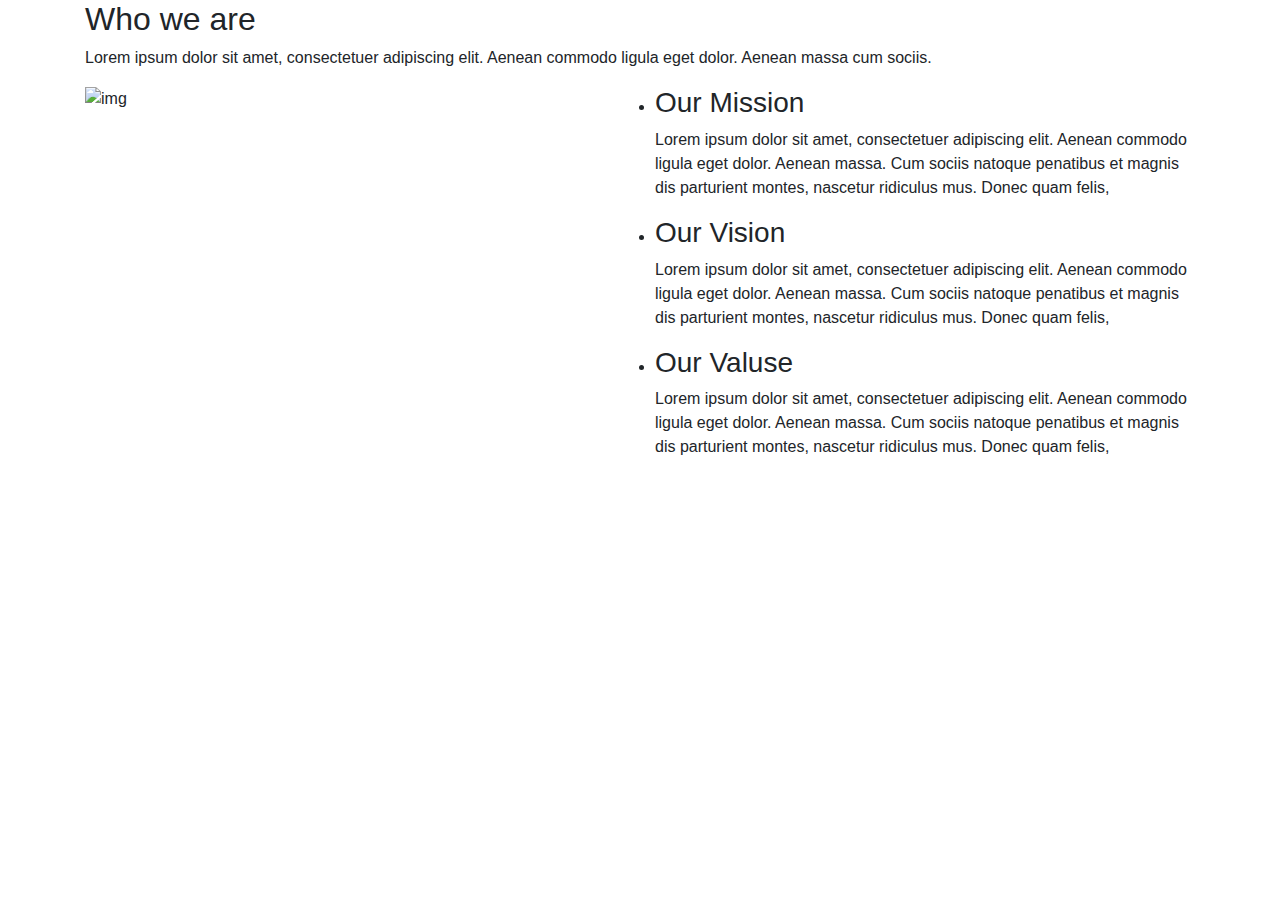
==== about.html @ 27e65b61 "updated" ====
<!DOCTYPE html>
<html lang="en">
<head>
	<meta charset="utf-8">
	<meta name="viewport" content="width=device-width, initial-scale=1.0, maximum-scale=1.0, shrink-to-fit= no">
	<meta http-equiv="X-UA-Compatible" content="IE-Edge">

	<title>Art Workshop</title>

			<!-- link style.css -->
			<link rel="stylesheet" type="text/css" href="assets/css/style.css">

			<!-- bootstrap.min.css -->
			<link rel="stylesheet" type="text/css" href="assets/css/bootstrap.min.css">

			<!-- link fontawesome -->
			<link rel="stylesheet" href="https://use.fontawesome.com/releases/v5.1.0/css/all.css" integrity="sha384-lKuwvrZot6UHsBSfcMvOkWwlCMgc0TaWr+30HWe3a4ltaBwTZhyTEggF5tJv8tbt" crossorigin="anonymous">

			<!-- fav icon -->
			<link rel="icon" type="ico" href="assets/images/favicon.png">

			<!-- bootstrap link -->
			<link rel="stylesheet" href="assets/css/bootstrap.css">

</head>
<body>



	
	<!-- Start main content -->
	<main>
		<!-- Start About -->
		<section id="mu-about">
			<div class="container">
				<div class="row">
					<div class="col-md-12">
						<div class="mu-about-area">
							<!-- Title -->
							<div class="row">
								<div class="col-md-12">
									<div class="mu-title">
										<h2>Who we are</h2>
										<p>Lorem ipsum dolor sit amet, consectetuer adipiscing elit. Aenean commodo ligula eget dolor. Aenean massa cum sociis.</p>
									</div>
								</div>
							</div>
							<!-- Start Feature Content -->
							<div class="row">
								<div class="col-md-6">
									<div class="mu-about-left">
										<img class="" src="assets/images/about-us.jpg" alt="img">
									</div>
								</div>
								<div class="col-md-6">
									<div class="mu-about-right">
										<ul>
											<li>
												<h3>Our Mission</h3>
												<p>Lorem ipsum dolor sit amet, consectetuer adipiscing elit. Aenean commodo ligula eget dolor. Aenean massa. Cum sociis natoque penatibus et magnis dis parturient montes, nascetur ridiculus mus. Donec quam felis,</p>
											</li>
											<li>
												<h3>Our Vision</h3>
												<p>Lorem ipsum dolor sit amet, consectetuer adipiscing elit. Aenean commodo ligula eget dolor. Aenean massa. Cum sociis natoque penatibus et magnis dis parturient montes, nascetur ridiculus mus. Donec quam felis,</p>
											</li>
											<li>
												<h3>Our Valuse</h3>
												<p>Lorem ipsum dolor sit amet, consectetuer adipiscing elit. Aenean commodo ligula eget dolor. Aenean massa. Cum sociis natoque penatibus et magnis dis parturient montes, nascetur ridiculus mus. Donec quam felis,</p>
											</li>
										</ul>
									</div>
								</div>
							</div>
							<!-- End Feature Content -->
						</div>
					</div>
				</div>
			</div>
		</section>
		<!-- End About -->

	


































































	<!--j-Query -->
		<script src="https://code.jquery.com/jquery-3.3.1.slim.min.js" integrity="sha384-q8i/X+965DzO0rT7abK41JStQIAqVgRVzpbzo5smXKp4YfRvH+8abtTE1Pi6jizo" crossorigin="anonymous"></script>
		<script src="https://cdnjs.cloudflare.com/ajax/libs/popper.js/1.14.3/umd/popper.min.js" integrity="sha384-ZMP7rVo3mIykV+2+9J3UJ46jBk0WLaUAdn689aCwoqbBJiSnjAK/l8WvCWPIPm49" crossorigin="anonymous"></script>

		<!--Bootsrap-->
		<script src="https://stackpath.bootstrapcdn.com/bootstrap/4.1.1/js/bootstrap.min.js" integrity="sha384-smHYKdLADwkXOn1EmN1qk/HfnUcbVRZyYmZ4qpPea6sjB/pTJ0euyQp0Mk8ck+5T" crossorigin="anonymous"></script>

		<!-- bootstrap link-->
		<script src=assets/js/bootsrap.min.js></script>

</body>
</html>
---- assets/css/style.css ----
* {
  margin: 0;
  padding: 0;
  box-sizing: border-box;
}

body, html {
    height: 100%;
    margin: 0;
}


.carousel-caption button {
  border: none;
  outline: 0;
  display: inline-block;
  padding: 10px 25px;
  color: black;
  background-color: #ddd;
  text-align: center;
  cursor: pointer;
  border-radius: 12px;
  margin-bottom: 300px;
}

.carousel-caption button:hover {
  background-color: #555;
  color: white;
}





/* timeline */

.fh5co-heading h2, .fh5co-heading h2 {
  color: #fff;
}
.fh5co-heading span, .fh5co-heading span {
  color: rgba(255, 255, 255, 0.5);
  text-transform: uppercase;
  font-size: 5px;
  letter-spacing: 2px;
  font-weight: 600;
}

.timeline {
  list-style: none;
  padding: 20px 0 20px;
  position: relative;
}
.timeline:before {
  top: 0;
  bottom: 0;
  position: absolute;
  content: " ";
  width: 1px;
  background-color: #d4d4d4;
  left: 50%;
  margin-left: 0px;
}
@media screen and (max-width: 480px) {
  .timeline:before {
    margin-left: -64px;
  }
}
.timeline > li {
  margin-bottom: 20px;
  position: relative;
}
.timeline > li:before, .timeline > li:after {
  content: " ";
  display: table;
}
.timeline > li:after {
  clear: both;
}
.timeline > li > .timeline-panel {
  width: 40%;
  float: left;
  border: 1px solid #d4d4d4;
  padding: 30px;
  position: relative;
  -webkit-border-radius: 4px;
  -moz-border-radius: 4px;
  -ms-border-radius: 4px;
  border-radius: 4px;
}
.timeline > li > .timeline-panel:before {
  position: absolute;
  top: 80px;
  right: -15px;
  display: inline-block;
  border-top: 15px solid transparent;
  border-left: 15px solid #ccc;
  border-right: 0 solid #ccc;
  border-bottom: 15px solid transparent;
  content: " ";
}
.timeline > li > .timeline-panel:after {
  position: absolute;
  top: 81px;
  right: -14px;
  display: inline-block;
  border-top: 14px solid transparent;
  border-left: 14px solid #fff;
  border-right: 0 solid #fff;
  border-bottom: 14px solid transparent;
  content: " ";
}
@media screen and (max-width: 480px) {
  .timeline > li > .timeline-panel {
    width: 75% !important;
  }
  .timeline > li > .timeline-panel:before {
    top: 30px;
  }
  .timeline > li > .timeline-panel:after {
    top: 31px;
  }
}
.timeline > li > .timeline-badge {
  background-size: cover;
  background-position: top center;
  background-repeat: no-repeat;
  position: relative;
  color: #fff;
  width: 160px;
  height: 160px;
  line-height: 50px;
  font-size: 1.4em;
  text-align: center;
  position: absolute;
  top: 16px;
  left: 50%;
  margin-left: -80px;
  background-color: #999999;
  z-index: 100;
  -webkit-border-radius: 50%;
  -moz-border-radius: 50%;
  -ms-border-radius: 50%;
  border-radius: 50%;
}
@media screen and (max-width: 480px) {
  .timeline > li > .timeline-badge {
    width: 60px;
    height: 60px;
    margin-left: -20px !important;
  }
}
.timeline > li.timeline-inverted > .timeline-panel {
  float: right;
}
.timeline > li.timeline-inverted > .timeline-panel:before {
  border-left-width: 0;
  border-right-width: 15px;
  left: -15px;
  right: auto;
}
.timeline > li.timeline-inverted > .timeline-panel:after {
  border-left-width: 0;
  border-right-width: 14px;
  left: -14px;
  right: auto;
}

.timeline-title {
  margin-top: 0;
}

.activity {
  display: block;
  margin-bottom: 20px;
  font-size: 13px;
  text-transform: uppercase;
  letter-spacing: 2px;
}

.timeline-body > p,
.timeline-body > ul {
  margin-bottom: 0;
}

.timeline-body > p + p {
  margin-top: 5px;
}

@media (max-width: 992px) {
  ul.timeline:before {
    left: 90px;
  }

  ul.timeline > li > .timeline-panel {
    width: calc(100% - 200px);
    width: -moz-calc(100% - 200px);
    width: -webkit-calc(100% - 200px);
  }

  ul.timeline > li > .timeline-badge {
    left: 15px;
    margin-left: 0;
    top: 16px;
  }

  ul.timeline > li > .timeline-panel {
    float: right;
  }

  ul.timeline > li > .timeline-panel:before {
    border-left-width: 0;
    border-right-width: 15px;
    left: -15px;
    right: auto;
  }

  ul.timeline > li > .timeline-panel:after {
    border-left-width: 0;
    border-right-width: 14px;
    left: -14px;
    right: auto;
  }
}
#fh5co-gallery-list {
  flex-wrap: wrap;
  -webkit-flex-wrap: wrap;
  -moz-flex-wrap: wrap;
  display: -webkit-box;
  display: -moz-box;
  display: -ms-flexbox;
  display: -webkit-flex;
  display: flex;
  position: relative;
  float: left;
  padding: 0;
  margin: 0;
  width: 100%;
}

#timeline {
  padding: 4em 0;
  clear: both;
}

.fh5co-heading {
  margin-bottom: 5em;
  text-align: center;
}
.fh5co-heading.fh5co-heading-sm {
  margin-bottom: 2em;
}
.fh5co-heading h2 {
  font-size: 30px;
  margin-bottom: 10px;
  line-height: 1.5;
  font-weight: bold;
  color: black;
  font-family: "Sacramento", Arial, serif;
}





/* FAQ */

#location{
    background-color: #e4e4e4;
}

#location .media {
      background: #fff;
    margin-bottom: 30px;
}

#location .media-object{
    padding: 0;
}

#FAQ .media-object img {
  width: 100px;
  position: relative;
  height: 100px;
  border-radius: 20px; 
  margin-right: 20px;
  margin-bottom: 20px; 
}

#location .media-body {
    padding: 20px;
}

#location .media-object span.menu-price {
  position: absolute;
  background-color: #ffffff;
  color: #222;
  font-size: 20px;
  font-weight: bold;
  padding: 6px 20px;
  top: 50%;
  left: 3%;
}

#location h2{
    margin-top: 0;
    margin-bottom: 30px;
}
#location h3 {
   color: #555;
    font-size: 32px;
}

#location p{
    font-size: 16px;
    font-weight: 300;
    margin-bottom: 20px;
}

#location .btn{
    padding: 7px 30px;
    font-size: 16px;
}







/* footer */

footer {
  background: #7b4397; 
  float: left;
  width: 100%;
  color: #fff;
  padding: 30px 0
}
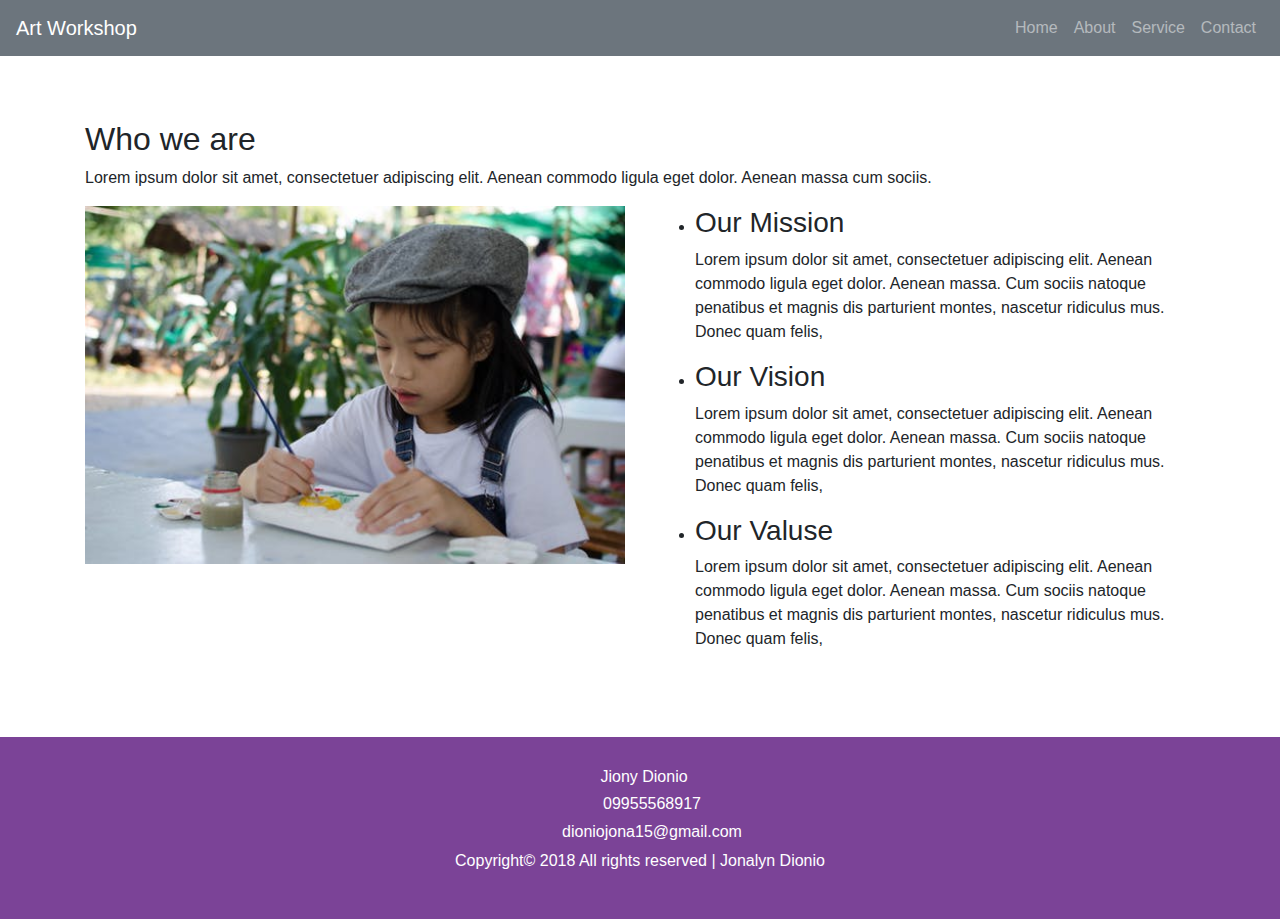
==== commit a9ffcc77: "updated" ====
--- a/about.html
+++ b/about.html
@@ -8,7 +8,7 @@
 	<title>Art Workshop</title>
 
 			<!-- link style.css -->
-			<link rel="stylesheet" type="text/css" href="assets/css/style.css">
+			<link rel="stylesheet" type="text/css" href="assets/css/about.css">
 
 			<!-- bootstrap.min.css -->
 			<link rel="stylesheet" type="text/css" href="assets/css/bootstrap.min.css">
@@ -25,21 +25,59 @@
 </head>
 <body>
 
+
+<!-- Navbar -->
+	
+	<nav class="navbar navbar-expand-lg fixed-top navbar-dark bg-secondary">
+			<a class="navbar-brand" href="#">Art Workshop</a>
+			<button class="navbar-toggler" type="button" data-toggle="collapse" data-target="#navbarNav"><span class="navbar-toggler-icon"></span></button>
+
+			<div class="collapse navbar-collapse" id="navbarNav"> 
+				<ul class="navbar-nav ml-auto">
+					<li class="nav-item">
+						<a class="nav-link" href="index.html">Home</a>
+					</li>
+
+					<li class="nav-item">
+						<a class="nav-link" href="about.html">About</a>
+					</li>
+
+					<li class="nav-item">
+						<a class="nav-link" href="service.html">Service </a>
+
+					<li class="nav-item">
+						<a class="nav-link" href="contact.html">Contact</a>
+					</li>
+
+					<li class="nav-item dropdown">
+						<div class="dropdown-menu">
+							<a class="dropdown-item" href="#">Home</a>
+							<a class="dropdown-item" href="#">About</a>
+							<a class="dropdown-item" href="#">Service</a>
+							<a class="dropdown-item" href="#">Contact</a>
+
+						</div>
+
+					</li>
+				</ul>
+			</div>
+
+		</nav> <!-- end nav -->
 
 
 	
 	<!-- Start main content -->
 	<main>
 		<!-- Start About -->
-		<section id="mu-about">
+		<section id="about">
 			<div class="container">
 				<div class="row">
 					<div class="col-md-12">
-						<div class="mu-about-area">
+						<div class="about-area">
 							<!-- Title -->
 							<div class="row">
 								<div class="col-md-12">
-									<div class="mu-title">
+									<div class="about-title">
 										<h2>Who we are</h2>
 										<p>Lorem ipsum dolor sit amet, consectetuer adipiscing elit. Aenean commodo ligula eget dolor. Aenean massa cum sociis.</p>
 									</div>
@@ -49,7 +87,7 @@
 							<div class="row">
 								<div class="col-md-6">
 									<div class="mu-about-left">
-										<img class="" src="assets/images/about-us.jpg" alt="img">
+										<img class="about img-fluid" src="assets/images/drawing3.jpeg">
 									</div>
 								</div>
 								<div class="col-md-6">
@@ -81,6 +119,28 @@
 
 	
 
+	<!-- footer -->
+
+	<footer class="text-center"> 
+		<div class="container">
+           <div class="row">
+            <div class="col-sm-12 col-md-12">
+				<div class="text-center">
+				<h6><i class="fab fa-facebook mr-2"></i>Jiony Dionio</h6>
+				<h6><i class="fas fa-mobile-alt ml-3 mr-2"></i>09955568917</h6>
+				<h6><i class="far fa-envelope ml-3 mr-2"></i>dioniojona15@gmail.com</h6>
+			</div>
+		</div>
+        
+         <div class="col-sm-12 col-md-12">Copyright&copy; 2018 All rights reserved   |   Jonalyn Dionio</a> <i class="far fa-heart"></i></p>
+         	</div>
+           </div>
+        </div>  
+    </footer>
+
+    <!-- end of footer -->
+
+
 
 
 
--- a/assets/css/about.css
+++ b/assets/css/about.css
@@ -0,0 +1,28 @@
+
+
+
+
+
+.about-title {
+	margin-top: 120px;
+}
+
+
+
+.about {
+	height: 500px;
+	width: 550px;
+}
+
+
+/* footer */
+
+footer {
+  background: #7b4397; 
+  float: left;
+  width: 100%;
+  color: #fff;
+  padding: 30px 0;
+  margin-top: 70px;
+}
+
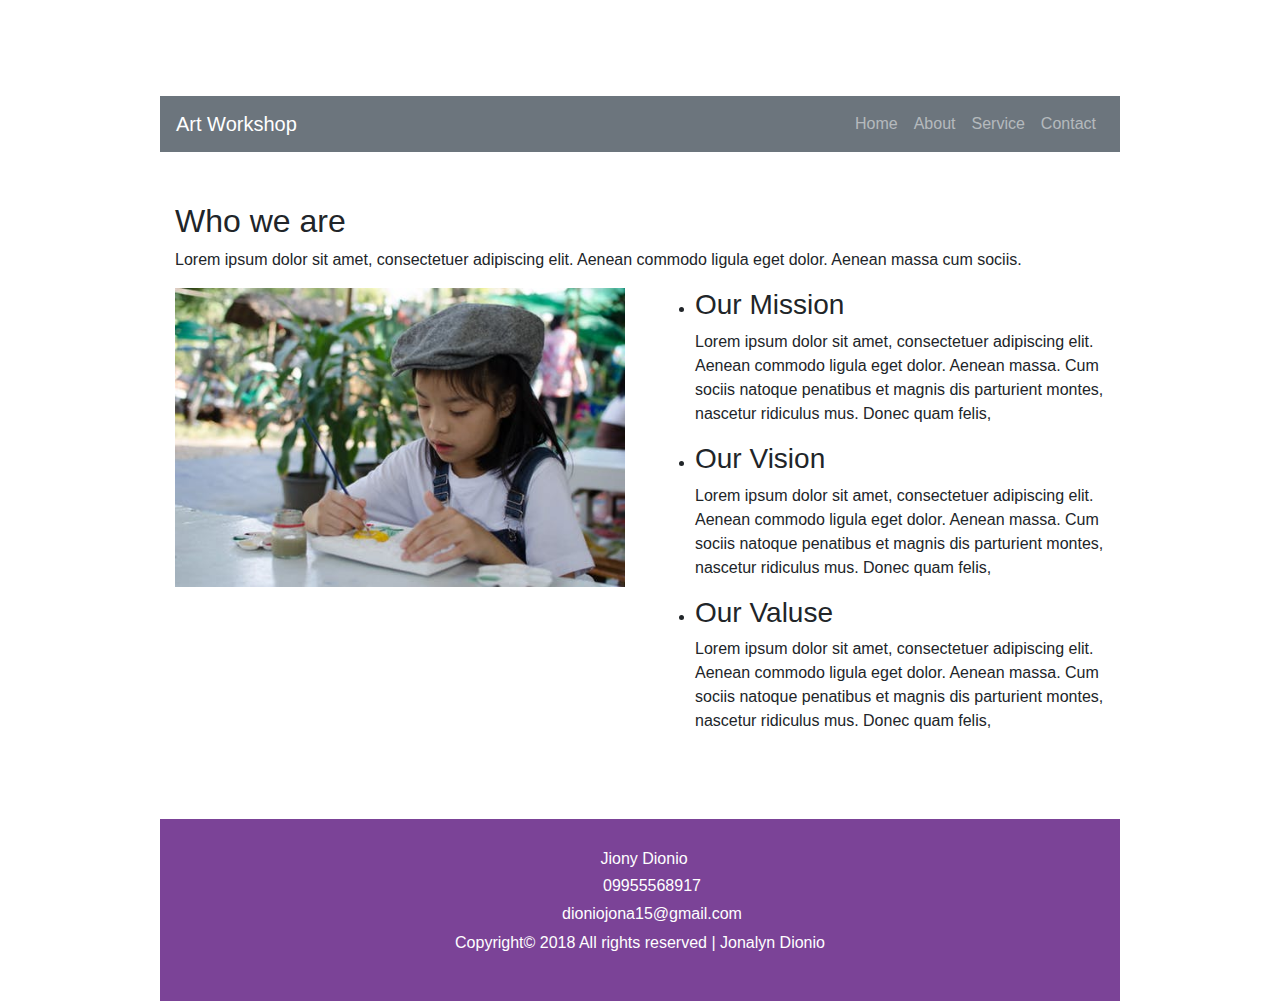
==== commit 46befaea: "update" ====
--- a/about.html
+++ b/about.html
@@ -27,117 +27,119 @@
 
 
 <!-- Navbar -->
+
+			<!-- Navbar -->
+
+	<div class="main-wrapper-first">
+		<nav class="navbar navbar-expand-lg navbar-dark bg-secondary">
+				<a class="navbar-brand" href="#">Art Workshop</a>
+				<button class="navbar-toggler" type="button" data-toggle="collapse" data-target="#navbarNav"><span class="navbar-toggler-icon"></span></button>
+
+				<div class="collapse navbar-collapse" id="navbarNav"> 
+					<ul class="navbar-nav ml-auto">
+						<li class="nav-item">
+							<a class="nav-link" href="index.html">Home</a>
+						</li>
+
+						<li class="nav-item">
+							<a class="nav-link" href="about.html">About</a>
+						</li>
+
+						<li class="nav-item">
+							<a class="nav-link" href="service.html">Service </a>
+
+						<li class="nav-item">
+							<a class="nav-link" href="contact.html">Contact</a>
+						</li>
+
+						<li class="nav-item dropdown">
+							<div class="dropdown-menu">
+								<a class="dropdown-item" href="#">Home</a>
+								<a class="dropdown-item" href="#">About</a>
+								<a class="dropdown-item" href="#">Service</a>
+								<a class="dropdown-item" href="#">Contact</a>
+							</div>
+						</li>
+					</ul>
+				</div>
+			</nav> <!-- end nav -->
+		</div>
+
+
+
 	
-	<nav class="navbar navbar-expand-lg fixed-top navbar-dark bg-secondary">
-			<a class="navbar-brand" href="#">Art Workshop</a>
-			<button class="navbar-toggler" type="button" data-toggle="collapse" data-target="#navbarNav"><span class="navbar-toggler-icon"></span></button>
-
-			<div class="collapse navbar-collapse" id="navbarNav"> 
-				<ul class="navbar-nav ml-auto">
-					<li class="nav-item">
-						<a class="nav-link" href="index.html">Home</a>
-					</li>
-
-					<li class="nav-item">
-						<a class="nav-link" href="about.html">About</a>
-					</li>
-
-					<li class="nav-item">
-						<a class="nav-link" href="service.html">Service </a>
-
-					<li class="nav-item">
-						<a class="nav-link" href="contact.html">Contact</a>
-					</li>
-
-					<li class="nav-item dropdown">
-						<div class="dropdown-menu">
-							<a class="dropdown-item" href="#">Home</a>
-							<a class="dropdown-item" href="#">About</a>
-							<a class="dropdown-item" href="#">Service</a>
-							<a class="dropdown-item" href="#">Contact</a>
-
-						</div>
-
-					</li>
-				</ul>
-			</div>
-
-		</nav> <!-- end nav -->
-
-
-	
-	<!-- Start main content -->
-	<main>
+
 		<!-- Start About -->
-		<section id="about">
-			<div class="container">
-				<div class="row">
-					<div class="col-md-12">
-						<div class="about-area">
-							<!-- Title -->
-							<div class="row">
-								<div class="col-md-12">
-									<div class="about-title">
-										<h2>Who we are</h2>
-										<p>Lorem ipsum dolor sit amet, consectetuer adipiscing elit. Aenean commodo ligula eget dolor. Aenean massa cum sociis.</p>
+		<div class="main-wrapper">
+			<section id="about">
+				<div class="container">
+					<div class="row">
+						<div class="col-md-12">
+							<div class="about-area">
+								<!-- Title -->
+								<div class="row">
+									<div class="col-md-12">
+										<div class="about-title">
+											<h2>Who we are</h2>
+											<p>Lorem ipsum dolor sit amet, consectetuer adipiscing elit. Aenean commodo ligula eget dolor. Aenean massa cum sociis.</p>
+										</div>
 									</div>
 								</div>
-							</div>
-							<!-- Start Feature Content -->
-							<div class="row">
-								<div class="col-md-6">
-									<div class="mu-about-left">
-										<img class="about img-fluid" src="assets/images/drawing3.jpeg">
+								<!-- Start Feature Content -->
+								<div class="row">
+									<div class="col-md-6">
+										<div class="mu-about-left">
+											<img class="about img-fluid" src="assets/images/drawing3.jpeg">
+										</div>
+									</div>
+									<div class="col-md-6">
+										<div class="mu-about-right">
+											<ul>
+												<li>
+													<h3>Our Mission</h3>
+													<p>Lorem ipsum dolor sit amet, consectetuer adipiscing elit. Aenean commodo ligula eget dolor. Aenean massa. Cum sociis natoque penatibus et magnis dis parturient montes, nascetur ridiculus mus. Donec quam felis,</p>
+												</li>
+												<li>
+													<h3>Our Vision</h3>
+													<p>Lorem ipsum dolor sit amet, consectetuer adipiscing elit. Aenean commodo ligula eget dolor. Aenean massa. Cum sociis natoque penatibus et magnis dis parturient montes, nascetur ridiculus mus. Donec quam felis,</p>
+												</li>
+												<li>
+													<h3>Our Valuse</h3>
+													<p>Lorem ipsum dolor sit amet, consectetuer adipiscing elit. Aenean commodo ligula eget dolor. Aenean massa. Cum sociis natoque penatibus et magnis dis parturient montes, nascetur ridiculus mus. Donec quam felis,</p>
+												</li>
+											</ul>
+										</div>
 									</div>
 								</div>
-								<div class="col-md-6">
-									<div class="mu-about-right">
-										<ul>
-											<li>
-												<h3>Our Mission</h3>
-												<p>Lorem ipsum dolor sit amet, consectetuer adipiscing elit. Aenean commodo ligula eget dolor. Aenean massa. Cum sociis natoque penatibus et magnis dis parturient montes, nascetur ridiculus mus. Donec quam felis,</p>
-											</li>
-											<li>
-												<h3>Our Vision</h3>
-												<p>Lorem ipsum dolor sit amet, consectetuer adipiscing elit. Aenean commodo ligula eget dolor. Aenean massa. Cum sociis natoque penatibus et magnis dis parturient montes, nascetur ridiculus mus. Donec quam felis,</p>
-											</li>
-											<li>
-												<h3>Our Valuse</h3>
-												<p>Lorem ipsum dolor sit amet, consectetuer adipiscing elit. Aenean commodo ligula eget dolor. Aenean massa. Cum sociis natoque penatibus et magnis dis parturient montes, nascetur ridiculus mus. Donec quam felis,</p>
-											</li>
-										</ul>
-									</div>
-								</div>
+								<!-- End Feature Content -->
 							</div>
-							<!-- End Feature Content -->
 						</div>
 					</div>
 				</div>
 			</div>
-		</section>
-		<!-- End About -->
+			<!-- End About -->
 
 	
 
 	<!-- footer -->
-
-	<footer class="text-center"> 
-		<div class="container">
-           <div class="row">
-            <div class="col-sm-12 col-md-12">
-				<div class="text-center">
-				<h6><i class="fab fa-facebook mr-2"></i>Jiony Dionio</h6>
-				<h6><i class="fas fa-mobile-alt ml-3 mr-2"></i>09955568917</h6>
-				<h6><i class="far fa-envelope ml-3 mr-2"></i>dioniojona15@gmail.com</h6>
+	<div class="main-wrapper">
+		<footer class="text-center"> 
+			<div class="container">
+	           <div class="row">
+	            <div class="col-sm-12 col-md-12">
+					<div class="text-center">
+					<h6><i class="fab fa-facebook mr-2"></i>Jiony Dionio</h6>
+					<h6><i class="fas fa-mobile-alt ml-3 mr-2"></i>09955568917</h6>
+					<h6><i class="far fa-envelope ml-3 mr-2"></i>dioniojona15@gmail.com</h6>
+				</div>
 			</div>
-		</div>
-        
-         <div class="col-sm-12 col-md-12">Copyright&copy; 2018 All rights reserved   |   Jonalyn Dionio</a> <i class="far fa-heart"></i></p>
-         	</div>
-           </div>
-        </div>  
-    </footer>
-
+	        
+	         <div class="col-sm-12 col-md-12">Copyright&copy; 2018 All rights reserved   |   Jonalyn Dionio</a> <i class="far fa-heart"></i></p>
+	         	</div>
+	           </div>
+	        </div>  
+	    </footer>
+	</div>
     <!-- end of footer -->
 
 
--- a/assets/css/about.css
+++ b/assets/css/about.css
@@ -1,10 +1,7 @@
-
-
-
 
 
 .about-title {
-	margin-top: 120px;
+	margin-top: 50px;
 }
 
 
@@ -13,6 +10,62 @@
 	height: 500px;
 	width: 550px;
 }
+
+
+
+/* wrapper */
+
+.main-wrapper-first {
+  width: 60.75%;
+  margin: 0 auto;
+  margin-top: 6rem;
+}
+
+@media (min-width: 1200px) {
+  .main-wrapper-first {
+    width: 75%;
+  }
+}
+
+@media (max-width: 1199px) {
+  .main-wrapper-first {
+    width: 90%;
+  }
+}
+
+@media (max-width: 767px) {
+  .main-wrapper-first {
+    margin-top: 3rem;
+    width: 97%;
+  }
+}
+
+
+.main-wrapper {
+  width: 68.75%;
+  margin: 0 auto;
+}
+
+@media (min-width: 1200px) {
+  .main-wrapper {
+    width: 75%;
+  }
+}
+
+@media (max-width: 1199px) {
+  .main-wrapper {
+    width: 90%;
+  }
+}
+
+@media (max-width: 767px) {
+  .main-wrapper {
+    width: 97%;
+  }
+}
+
+
+
 
 
 /* footer */
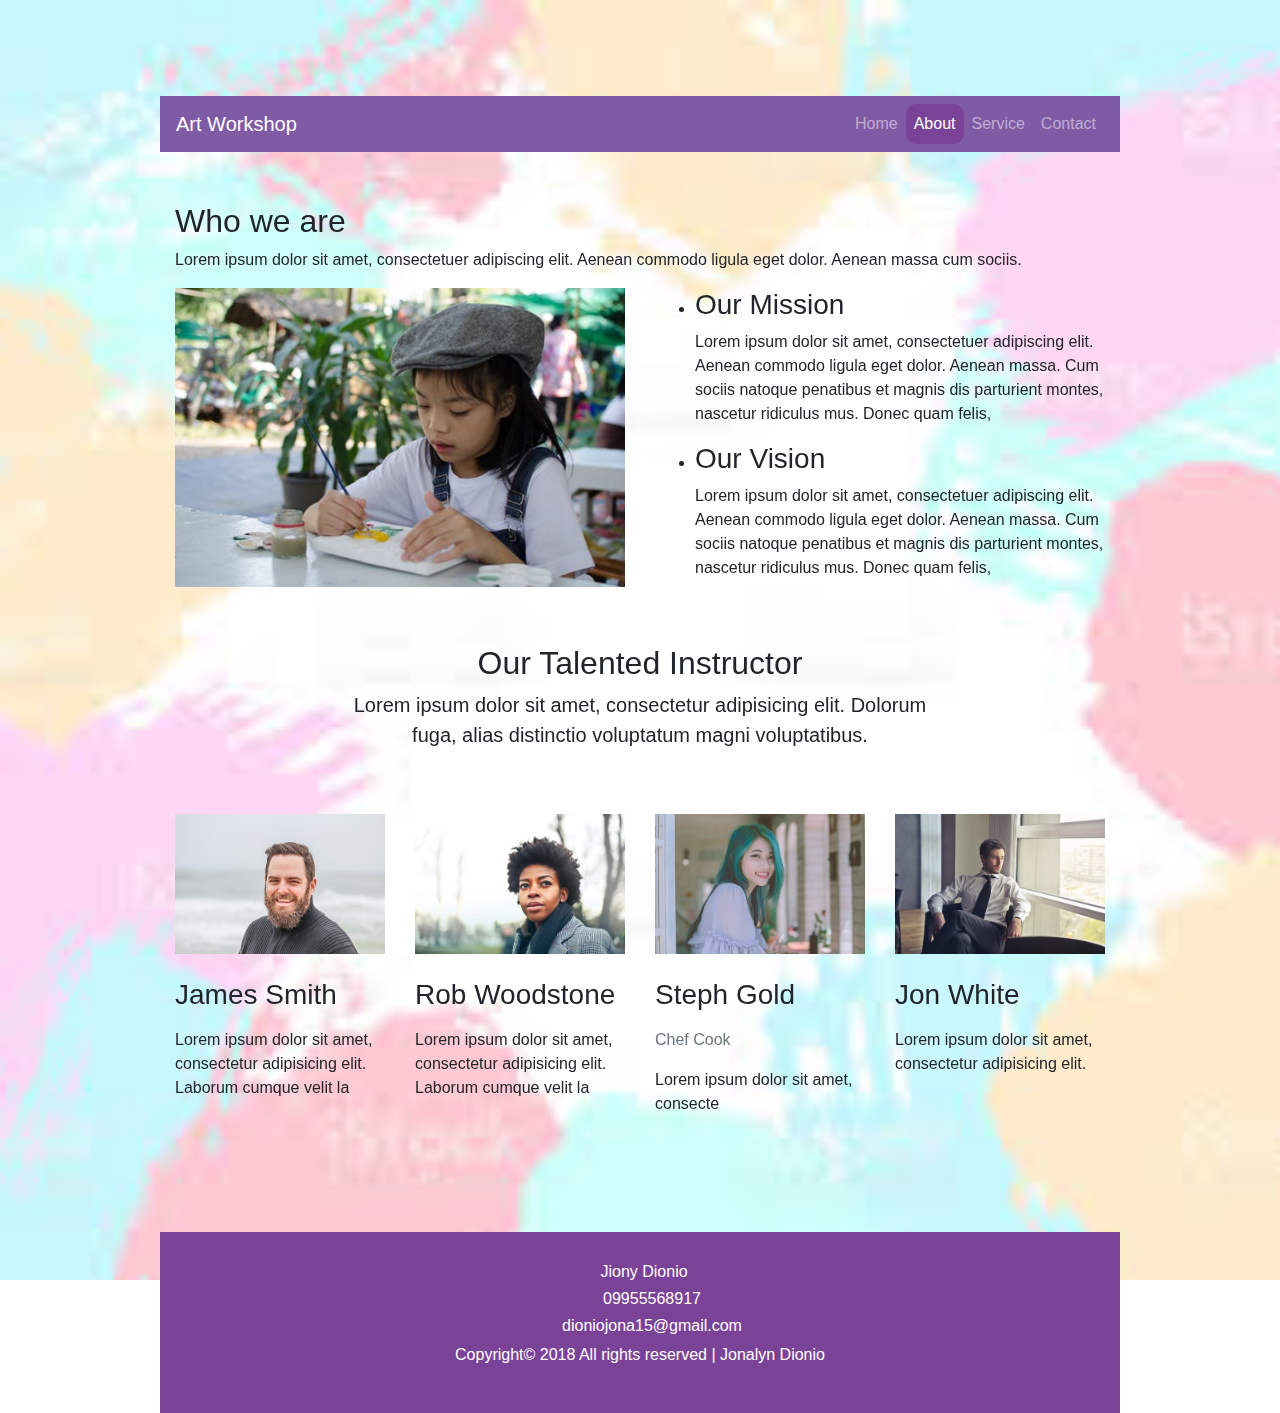
==== commit c371ceb9: "updated 2" ====
--- a/about.html
+++ b/about.html
@@ -26,45 +26,42 @@
 <body>
 
 
-<!-- Navbar -->
-
-			<!-- Navbar -->
-
-	<div class="main-wrapper-first">
-		<nav class="navbar navbar-expand-lg navbar-dark bg-secondary">
-				<a class="navbar-brand" href="#">Art Workshop</a>
-				<button class="navbar-toggler" type="button" data-toggle="collapse" data-target="#navbarNav"><span class="navbar-toggler-icon"></span></button>
-
-				<div class="collapse navbar-collapse" id="navbarNav"> 
-					<ul class="navbar-nav ml-auto">
-						<li class="nav-item">
-							<a class="nav-link" href="index.html">Home</a>
-						</li>
-
-						<li class="nav-item">
-							<a class="nav-link" href="about.html">About</a>
-						</li>
-
-						<li class="nav-item">
-							<a class="nav-link" href="service.html">Service </a>
-
-						<li class="nav-item">
-							<a class="nav-link" href="contact.html">Contact</a>
-						</li>
-
-						<li class="nav-item dropdown">
-							<div class="dropdown-menu">
-								<a class="dropdown-item" href="#">Home</a>
-								<a class="dropdown-item" href="#">About</a>
-								<a class="dropdown-item" href="#">Service</a>
-								<a class="dropdown-item" href="#">Contact</a>
-							</div>
-						</li>
-					</ul>
-				</div>
-			</nav> <!-- end nav -->
-		</div>
-
+ <div class="main-wrapper-first">
+        <nav class="navbar navbar-expand-lg navbar-dark">
+                <a class="navbar-brand" href="#">Art Workshop</a>
+                <button class="navbar-toggler" type="button" data-toggle="collapse" data-target="#navbarNav"><span class="navbar-toggler-icon"></span></button>
+
+                <div class="collapse navbar-collapse" id="navbarNav"> 
+                    <ul class="navbar-nav ml-auto">
+                        <li class="nav-item">
+                            <a class="nav-link" href="index.html">Home</a>
+                        </li>
+
+                        <li class="nav-item active">
+                            <a class="nav-link active" href="about.html">About</a>
+                        </li>
+
+                        <li class="nav-item">
+                            <a class="nav-link" href="service.html">Service </a>
+
+                        <li class="nav-item">
+                            <a class="nav-link" href="contact.html">Contact</a>
+                        </li>
+
+                        <li class="nav-item dropdown">
+                            <div class="dropdown-menu">
+                                <a class="dropdown-item" href="#">Home</a>
+                                <a class="dropdown-item" href="#">About</a>
+                                <a class="dropdown-item" href="#">Service</a>
+                                <a class="dropdown-item" href="#">Contact</a>
+
+                            </div>
+
+                        </li>
+                    </ul>
+                </div>
+            </nav> <!-- end nav -->
+        </div>
 
 
 	
@@ -103,10 +100,6 @@
 													<h3>Our Vision</h3>
 													<p>Lorem ipsum dolor sit amet, consectetuer adipiscing elit. Aenean commodo ligula eget dolor. Aenean massa. Cum sociis natoque penatibus et magnis dis parturient montes, nascetur ridiculus mus. Donec quam felis,</p>
 												</li>
-												<li>
-													<h3>Our Valuse</h3>
-													<p>Lorem ipsum dolor sit amet, consectetuer adipiscing elit. Aenean commodo ligula eget dolor. Aenean massa. Cum sociis natoque penatibus et magnis dis parturient montes, nascetur ridiculus mus. Donec quam felis,</p>
-												</li>
 											</ul>
 										</div>
 									</div>
@@ -119,8 +112,48 @@
 			</div>
 			<!-- End About -->
 
+
+
+
+			<!-- instructor -->
+	<div class="main-wrapper">
+		<div class="instructor">
+          <div class="container">
+            <div class="row justify-content-center mb-5">
+              <div class="col-md-8  text-center">
+                <h2 class="mt-5">Our Talented Instructor</h2>
+                <p class="lead">Lorem ipsum dolor sit amet, consectetur adipisicing elit. Dolorum fuga, alias distinctio voluptatum magni voluptatibus.</p>
+              </div>
+            </div>
+            <div class="row">
+              <div class="col-md-3">
+                <img src="assets/images/instructor.jpeg" class="img-fluid mb-4">
+                <h3 class="mb-3">James Smith</h3>
+                <p>Lorem ipsum dolor sit amet, consectetur adipisicing elit. Laborum cumque velit la</p>
+              </div>
+              <div class="col-md-3">
+                <img src="assets/images/instructor2.jpeg" class="img-fluid mb-4">
+                <h3 class="mb-3">Rob Woodstone</h3>
+                <p class>Lorem ipsum dolor sit amet, consectetur adipisicing elit. Laborum cumque velit la</p>
+              </div>
+              <div class="col-md-3">
+                <img src="assets/images/instructor3.jpeg" class="img-fluid mb-4">
+                <h3 class="mb-3">Steph Gold</h3>
+                <p class="post-meta text-muted">Chef Cook</p>
+                <p>Lorem ipsum dolor sit amet, consecte</p>
+              </div>
+              <div class="col-md-3">
+                <img src="assets/images/instructor4.jpeg" class="img-fluid mb-4">
+                <h3 class="mb-3">Jon White</h3>
+                <p>Lorem ipsum dolor sit amet, consectetur adipisicing elit.</p>
+              </div>
+            </div>
+          </div>
+        </div>
+    </div> <!-- .section -->
+
+
 	
-
 	<!-- footer -->
 	<div class="main-wrapper">
 		<footer class="text-center"> 
--- a/assets/css/about.css
+++ b/assets/css/about.css
@@ -1,3 +1,16 @@
+
+
+
+
+
+.navbar {
+  background-color: #805ba5;
+ }
+
+.navbar a.active {
+  background-color: #7b4397;
+  border-radius: 10px;
+}
 
 
 .about-title {
@@ -9,6 +22,29 @@
 .about {
 	height: 500px;
 	width: 550px;
+}
+
+
+body {
+  background-attachment: fixed;
+  background-image: url("../images/bg.jpg");
+  background-position: top center;
+  background-repeat: no-repeat;
+  background-size: cover;
+  position: relative;
+}
+
+body:after {
+  position: absolute;
+  content: "";
+  left: 0;
+  right: 0;
+  top: 0;
+  width: 100%;
+  height: 100%;
+  position: fixed;
+  opacity: 0.6;
+  z-index: -1;
 }
 
 
@@ -66,16 +102,22 @@
 
 
 
+/* instructor */
+
+.instructor {
+  margin-bottom: 100px;
+}
+
 
 
 /* footer */
 
 footer {
   background: #7b4397; 
-  float: left;
   width: 100%;
+  text-align: center;
   color: #fff;
   padding: 30px 0;
-  margin-top: 70px;
 }
 
+
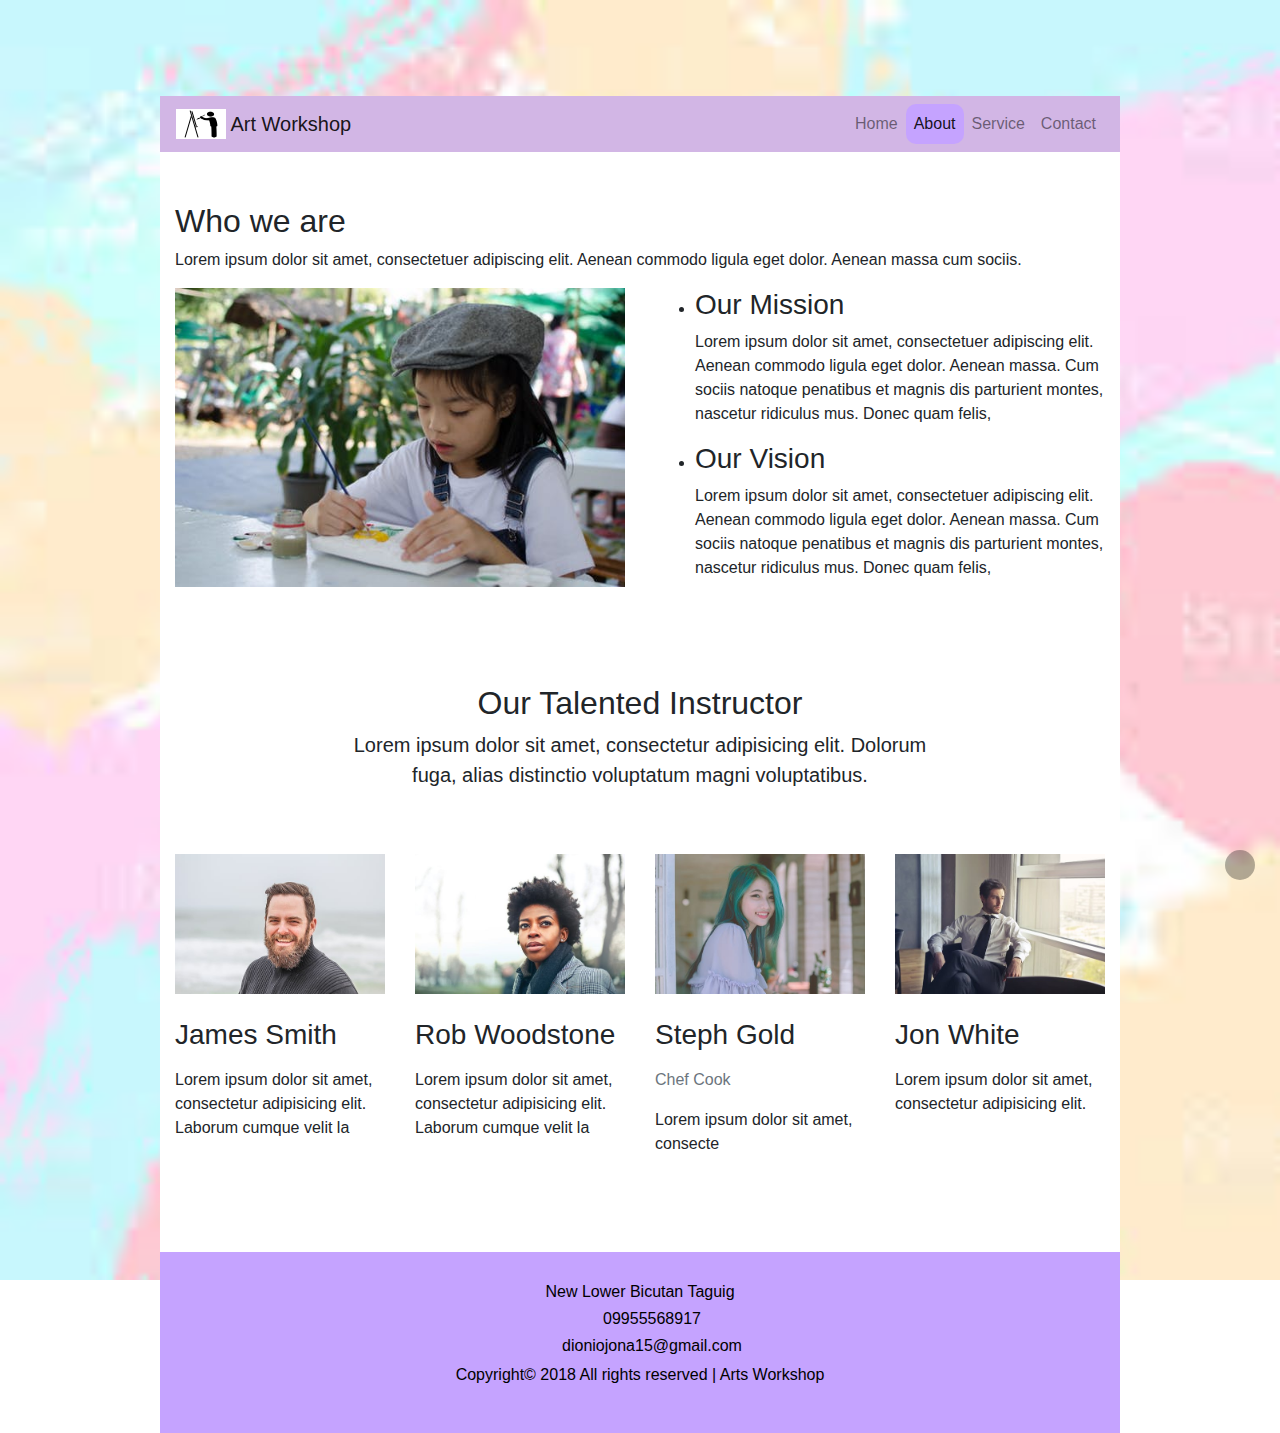
==== commit 65dc0548: "updated 3" ====
--- a/about.html
+++ b/about.html
@@ -27,9 +27,9 @@
 
 
  <div class="main-wrapper-first">
-        <nav class="navbar navbar-expand-lg navbar-dark">
-                <a class="navbar-brand" href="#">Art Workshop</a>
-                <button class="navbar-toggler" type="button" data-toggle="collapse" data-target="#navbarNav"><span class="navbar-toggler-icon"></span></button>
+		<nav class="navbar navbar-expand-lg navbar-light">
+				<a class="navbar-brand" href="#"><img src="assets/images/brand-logo.png" width="50" height="30" class="d-inline-block align-top"> Art Workshop</a>
+				<button class="navbar-toggler" type="button" data-toggle="collapse" data-target="#navbarNav"><span class="navbar-toggler-icon"></span></button>
 
                 <div class="collapse navbar-collapse" id="navbarNav"> 
                     <ul class="navbar-nav ml-auto">
@@ -68,11 +68,11 @@
 
 		<!-- Start About -->
 		<div class="main-wrapper">
+			<div class="about-area">
 			<section id="about">
 				<div class="container">
 					<div class="row">
 						<div class="col-md-12">
-							<div class="about-area">
 								<!-- Title -->
 								<div class="row">
 									<div class="col-md-12">
@@ -117,39 +117,39 @@
 
 			<!-- instructor -->
 	<div class="main-wrapper">
-		<div class="instructor">
-          <div class="container">
-            <div class="row justify-content-center mb-5">
-              <div class="col-md-8  text-center">
-                <h2 class="mt-5">Our Talented Instructor</h2>
-                <p class="lead">Lorem ipsum dolor sit amet, consectetur adipisicing elit. Dolorum fuga, alias distinctio voluptatum magni voluptatibus.</p>
-              </div>
-            </div>
-            <div class="row">
-              <div class="col-md-3">
-                <img src="assets/images/instructor.jpeg" class="img-fluid mb-4">
-                <h3 class="mb-3">James Smith</h3>
-                <p>Lorem ipsum dolor sit amet, consectetur adipisicing elit. Laborum cumque velit la</p>
-              </div>
-              <div class="col-md-3">
-                <img src="assets/images/instructor2.jpeg" class="img-fluid mb-4">
-                <h3 class="mb-3">Rob Woodstone</h3>
-                <p class>Lorem ipsum dolor sit amet, consectetur adipisicing elit. Laborum cumque velit la</p>
-              </div>
-              <div class="col-md-3">
-                <img src="assets/images/instructor3.jpeg" class="img-fluid mb-4">
-                <h3 class="mb-3">Steph Gold</h3>
-                <p class="post-meta text-muted">Chef Cook</p>
-                <p>Lorem ipsum dolor sit amet, consecte</p>
-              </div>
-              <div class="col-md-3">
-                <img src="assets/images/instructor4.jpeg" class="img-fluid mb-4">
-                <h3 class="mb-3">Jon White</h3>
-                <p>Lorem ipsum dolor sit amet, consectetur adipisicing elit.</p>
-              </div>
-            </div>
-          </div>
-        </div>
+		<div class="instructor-area">
+	          <div class="container">
+	            <div class="row justify-content-center mb-5">
+	              <div class="col-md-8  text-center">
+	                <h2 class="mt-5">Our Talented Instructor</h2>
+	                <p class="lead">Lorem ipsum dolor sit amet, consectetur adipisicing elit. Dolorum fuga, alias distinctio voluptatum magni voluptatibus.</p>
+	              </div>
+	            </div>
+	            <div class="row">
+	              <div class="col-md-3">
+	                <img src="assets/images/instructor.jpeg" class="img-fluid mb-4">
+	                <h3 class="mb-3">James Smith</h3>
+	                <p>Lorem ipsum dolor sit amet, consectetur adipisicing elit. Laborum cumque velit la</p>
+	              </div>
+	              <div class="col-md-3">
+	                <img src="assets/images/instructor2.jpeg" class="img-fluid mb-4">
+	                <h3 class="mb-3">Rob Woodstone</h3>
+	                <p class>Lorem ipsum dolor sit amet, consectetur adipisicing elit. Laborum cumque velit la</p>
+	              </div>
+	              <div class="col-md-3">
+	                <img src="assets/images/instructor3.jpeg" class="img-fluid mb-4">
+	                <h3 class="mb-3">Steph Gold</h3>
+	                <p class="post-meta text-muted">Chef Cook</p>
+	                <p>Lorem ipsum dolor sit amet, consecte</p>
+	              </div>
+	              <div class="col-md-3">
+	                <img src="assets/images/instructor4.jpeg" class="img-fluid mb-4">
+	                <h3 class="mb-3">Jon White</h3>
+	                <p>Lorem ipsum dolor sit amet, consectetur adipisicing elit.</p>
+	              </div>
+	            </div>
+	          </div>
+	    </div>    
     </div> <!-- .section -->
 
 
@@ -161,19 +161,27 @@
 	           <div class="row">
 	            <div class="col-sm-12 col-md-12">
 					<div class="text-center">
-					<h6><i class="fab fa-facebook mr-2"></i>Jiony Dionio</h6>
+					<h6><i class="fas fa-map-marker-alt" class="location"></i> New Lower Bicutan Taguig</h6>
 					<h6><i class="fas fa-mobile-alt ml-3 mr-2"></i>09955568917</h6>
 					<h6><i class="far fa-envelope ml-3 mr-2"></i>dioniojona15@gmail.com</h6>
 				</div>
 			</div>
 	        
-	         <div class="col-sm-12 col-md-12">Copyright&copy; 2018 All rights reserved   |   Jonalyn Dionio</a> <i class="far fa-heart"></i></p>
+	         <div class="col-sm-12 col-md-12">Copyright&copy; 2018 All rights reserved   |   Arts Workshop</a> <i class="far fa-heart"></i></p>
 	         	</div>
 	           </div>
 	        </div>  
 	    </footer>
 	</div>
+
     <!-- end of footer -->
+
+
+
+  <!-- scroll up-->
+        <div class="scrollup">
+            <a href="#"><i class="fa fa-chevron-up"></i></a>
+        </div><!-- End off scroll up->
 
 
 
--- a/assets/css/about.css
+++ b/assets/css/about.css
@@ -3,26 +3,28 @@
 
 
 
+/* navbar */
+
 .navbar {
-  background-color: #805ba5;
+  background-color: #d2b6e5;
  }
 
 .navbar a.active {
-  background-color: #7b4397;
+  background-color: #c5a3ff;
   border-radius: 10px;
 }
 
+
+/* about */
 
 .about-title {
 	margin-top: 50px;
 }
 
+.about-area {
+  background-color: #fff;
+}
 
-
-.about {
-	height: 500px;
-	width: 550px;
-}
 
 
 body {
@@ -72,7 +74,7 @@
 @media (max-width: 767px) {
   .main-wrapper-first {
     margin-top: 3rem;
-    width: 97%;
+    width: 90%;
   }
 }
 
@@ -96,7 +98,7 @@
 
 @media (max-width: 767px) {
   .main-wrapper {
-    width: 97%;
+    width: 90%;
   }
 }
 
@@ -104,8 +106,10 @@
 
 /* instructor */
 
-.instructor {
-  margin-bottom: 100px;
+
+.instructor-area {
+  background: #fff;
+  padding: 40px 0 80px 0;
 }
 
 
@@ -113,11 +117,53 @@
 /* footer */
 
 footer {
-  background: #7b4397; 
+  background: #c5a3ff; 
   width: 100%;
   text-align: center;
-  color: #fff;
+  color: black;
   padding: 30px 0;
 }
 
 
+
+
+
+/* scrollup */
+
+.scrollup{
+    width: 30px;
+    height: 30px;
+    border-radius: 15px;
+    opacity: .3;
+    position: fixed;
+    bottom: 20px;
+    right: 25px;
+    color: #fff;
+    cursor: pointer;
+    background-color: #000;
+    z-index: 1000;
+    transition: opacity .5s, background-color .5s;
+    -moz-transition: opacity .5s, background-color .5s;
+    -webkit-transition: opacity .5s, background-color .5s;
+}
+
+.scrollup:hover {
+    background: blueviolet;
+    opacity: 1;
+}
+
+.scrollup i {
+    font-size: 13px;
+    position: absolute;
+    opacity: 1;
+    color: #fff;
+    left: 50%;
+    top: 50%;
+    margin-top: -7px;
+    margin-left: -6px;
+    text-decoration: none;
+
+}
+
+
+
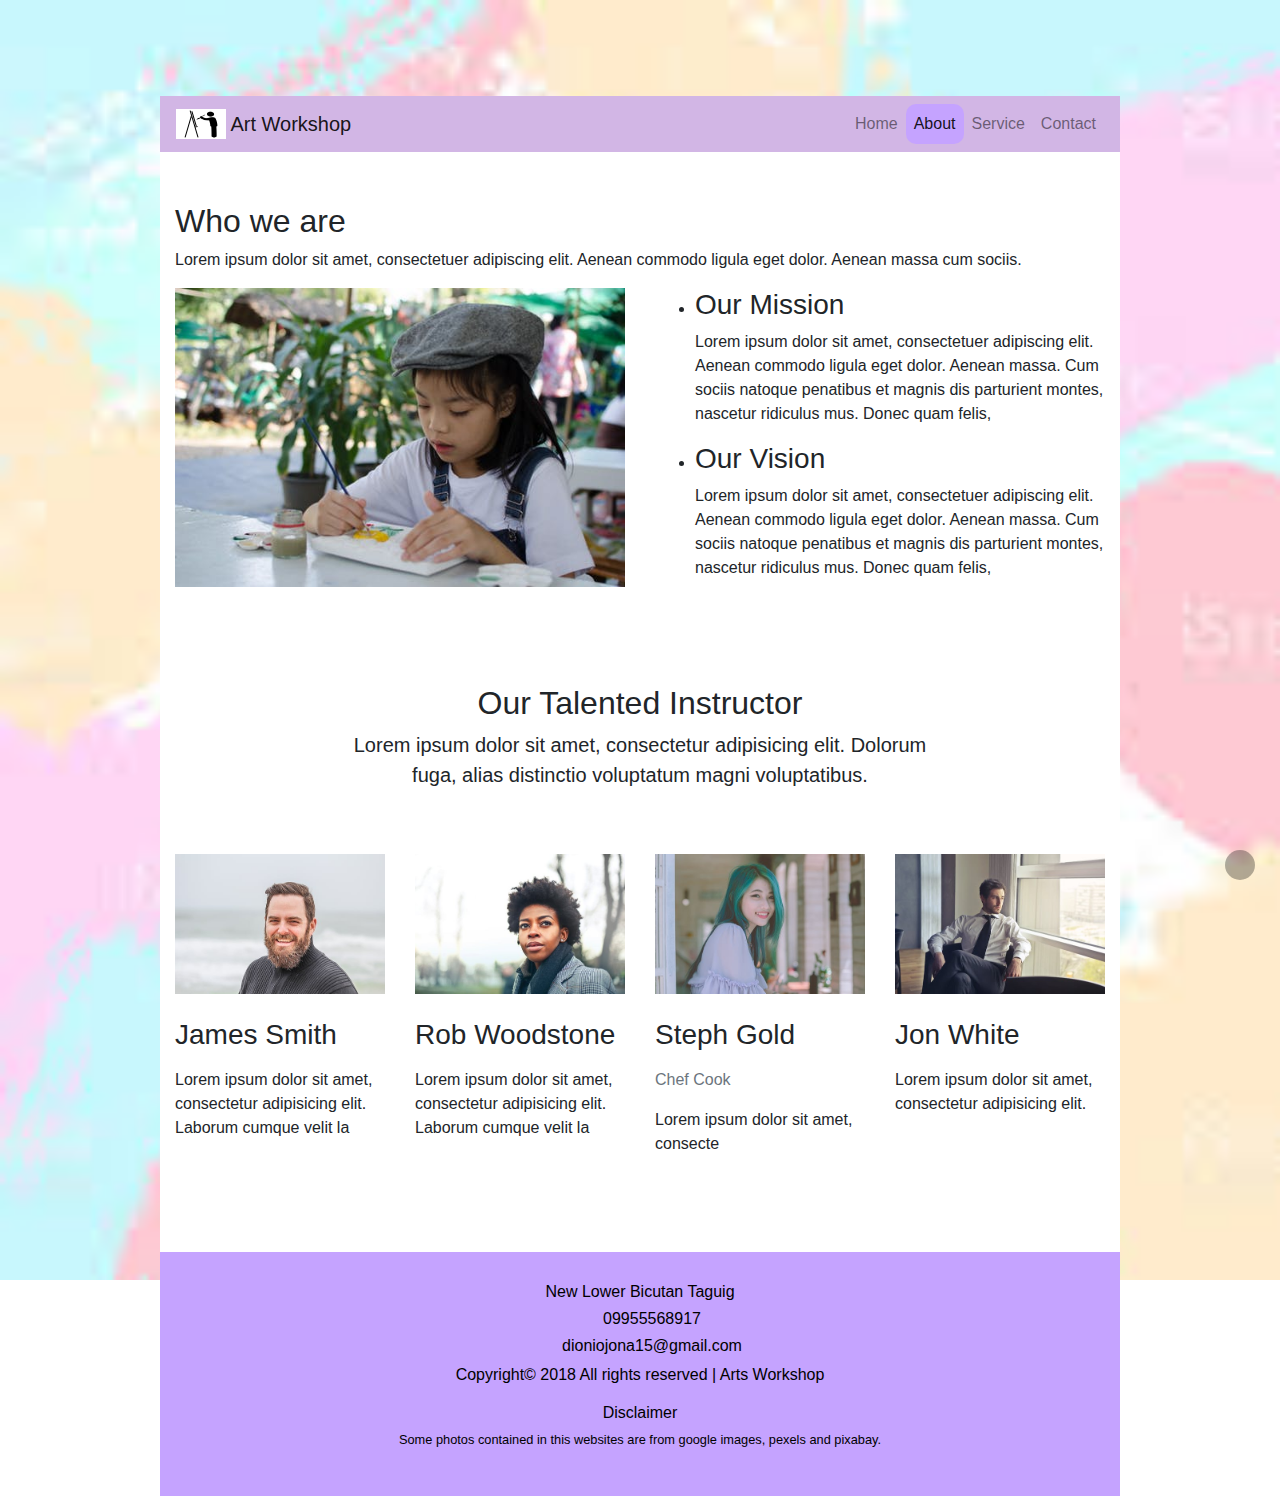
==== commit 1fcc9559: "updated 5" ====
--- a/about.html
+++ b/about.html
@@ -168,6 +168,10 @@
 			</div>
 	        
 	         <div class="col-sm-12 col-md-12">Copyright&copy; 2018 All rights reserved   |   Arts Workshop</a> <i class="far fa-heart"></i></p>
+
+	         	<h6>Disclaimer</h6>
+	         	<small><p>Some photos contained in this websites are from google images, pexels and pixabay.</p></small>
+
 	         	</div>
 	           </div>
 	        </div>  
--- a/assets/css/about.css
+++ b/assets/css/about.css
@@ -48,6 +48,7 @@
   opacity: 0.6;
   z-index: -1;
 }
+
 
 
 
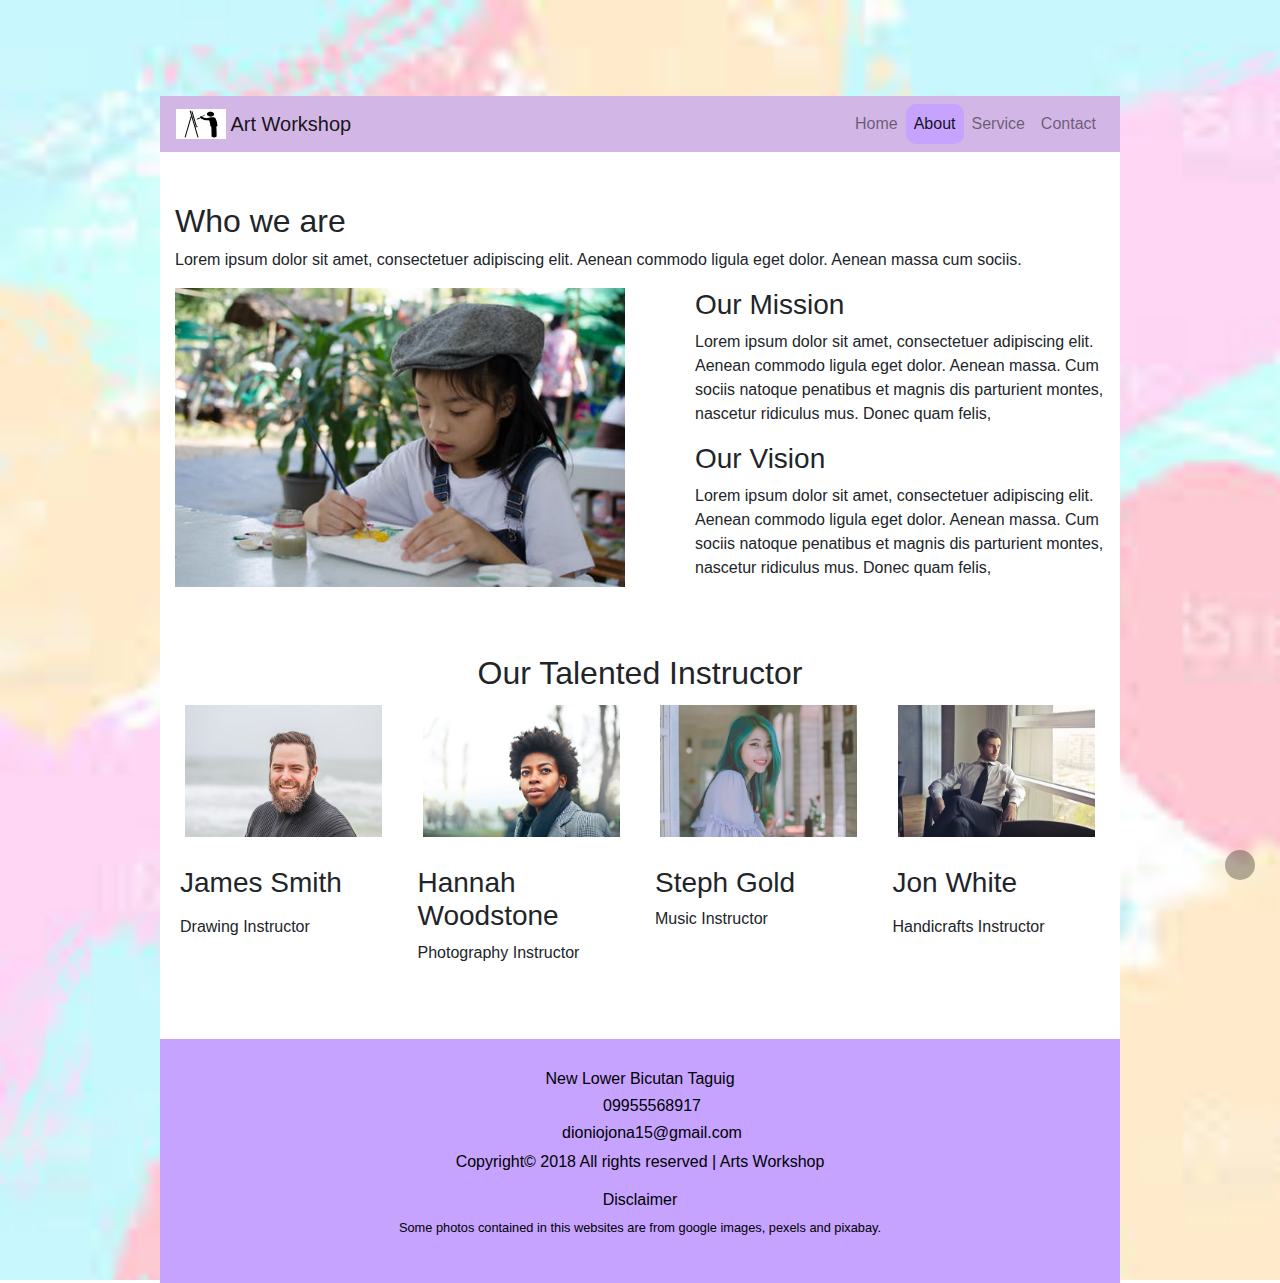
==== commit abe2bfbd: "updated 7" ====
--- a/about.html
+++ b/about.html
@@ -122,33 +122,31 @@
 	            <div class="row justify-content-center mb-5">
 	              <div class="col-md-8  text-center">
 	                <h2 class="mt-5">Our Talented Instructor</h2>
-	                <p class="lead">Lorem ipsum dolor sit amet, consectetur adipisicing elit. Dolorum fuga, alias distinctio voluptatum magni voluptatibus.</p>
-	              </div>
 	            </div>
 	            <div class="row">
 	              <div class="col-md-3">
-	                <img src="assets/images/instructor.jpeg" class="img-fluid mb-4">
+	                <img src="assets/images/instructor.jpeg" class="img-fluid instructor mb-4">
 	                <h3 class="mb-3">James Smith</h3>
-	                <p>Lorem ipsum dolor sit amet, consectetur adipisicing elit. Laborum cumque velit la</p>
+	                <p>Drawing Instructor</p>
 	              </div>
 	              <div class="col-md-3">
-	                <img src="assets/images/instructor2.jpeg" class="img-fluid mb-4">
-	                <h3 class="mb-3">Rob Woodstone</h3>
-	                <p class>Lorem ipsum dolor sit amet, consectetur adipisicing elit. Laborum cumque velit la</p>
+	                <img src="assets/images/instructor2.jpeg" class="img-fluid instructor mb-4">
+	                <h3>Hannah Woodstone</h3>
+	                <p>Photography Instructor</p>
 	              </div>
 	              <div class="col-md-3">
-	                <img src="assets/images/instructor3.jpeg" class="img-fluid mb-4">
-	                <h3 class="mb-3">Steph Gold</h3>
-	                <p class="post-meta text-muted">Chef Cook</p>
-	                <p>Lorem ipsum dolor sit amet, consecte</p>
-	              </div>
-	              <div class="col-md-3">
-	                <img src="assets/images/instructor4.jpeg" class="img-fluid mb-4">
+	                <img src="assets/images/instructor3.jpeg" class="img-fluid instructor mb-4">
+	                <h3>Steph Gold</h3>
+	                <p>Music Instructor</p>
+	              </div>
+	            <div class="col-md-3">
+	                <img src="assets/images/instructor4.jpeg" class="img-fluid instructor mb-4">
 	                <h3 class="mb-3">Jon White</h3>
-	                <p>Lorem ipsum dolor sit amet, consectetur adipisicing elit.</p>
+	                <p>Handicrafts Instructor</p>
 	              </div>
 	            </div>
 	          </div>
+	        </div>   
 	    </div>    
     </div> <!-- .section -->
 
--- a/assets/css/about.css
+++ b/assets/css/about.css
@@ -25,7 +25,9 @@
   background-color: #fff;
 }
 
-
+ul {
+  list-style-type: none;
+}
 
 body {
   background-attachment: fixed;
@@ -110,9 +112,17 @@
 
 .instructor-area {
   background: #fff;
-  padding: 40px 0 80px 0;
+  padding: 10px 20px 10px 20px;
 }
 
+.instructor {
+  transition: transform .2s;
+  padding: 5px;
+}
+
+.instructor:hover {
+  transform: scale(1.5);
+}
 
 
 /* footer */
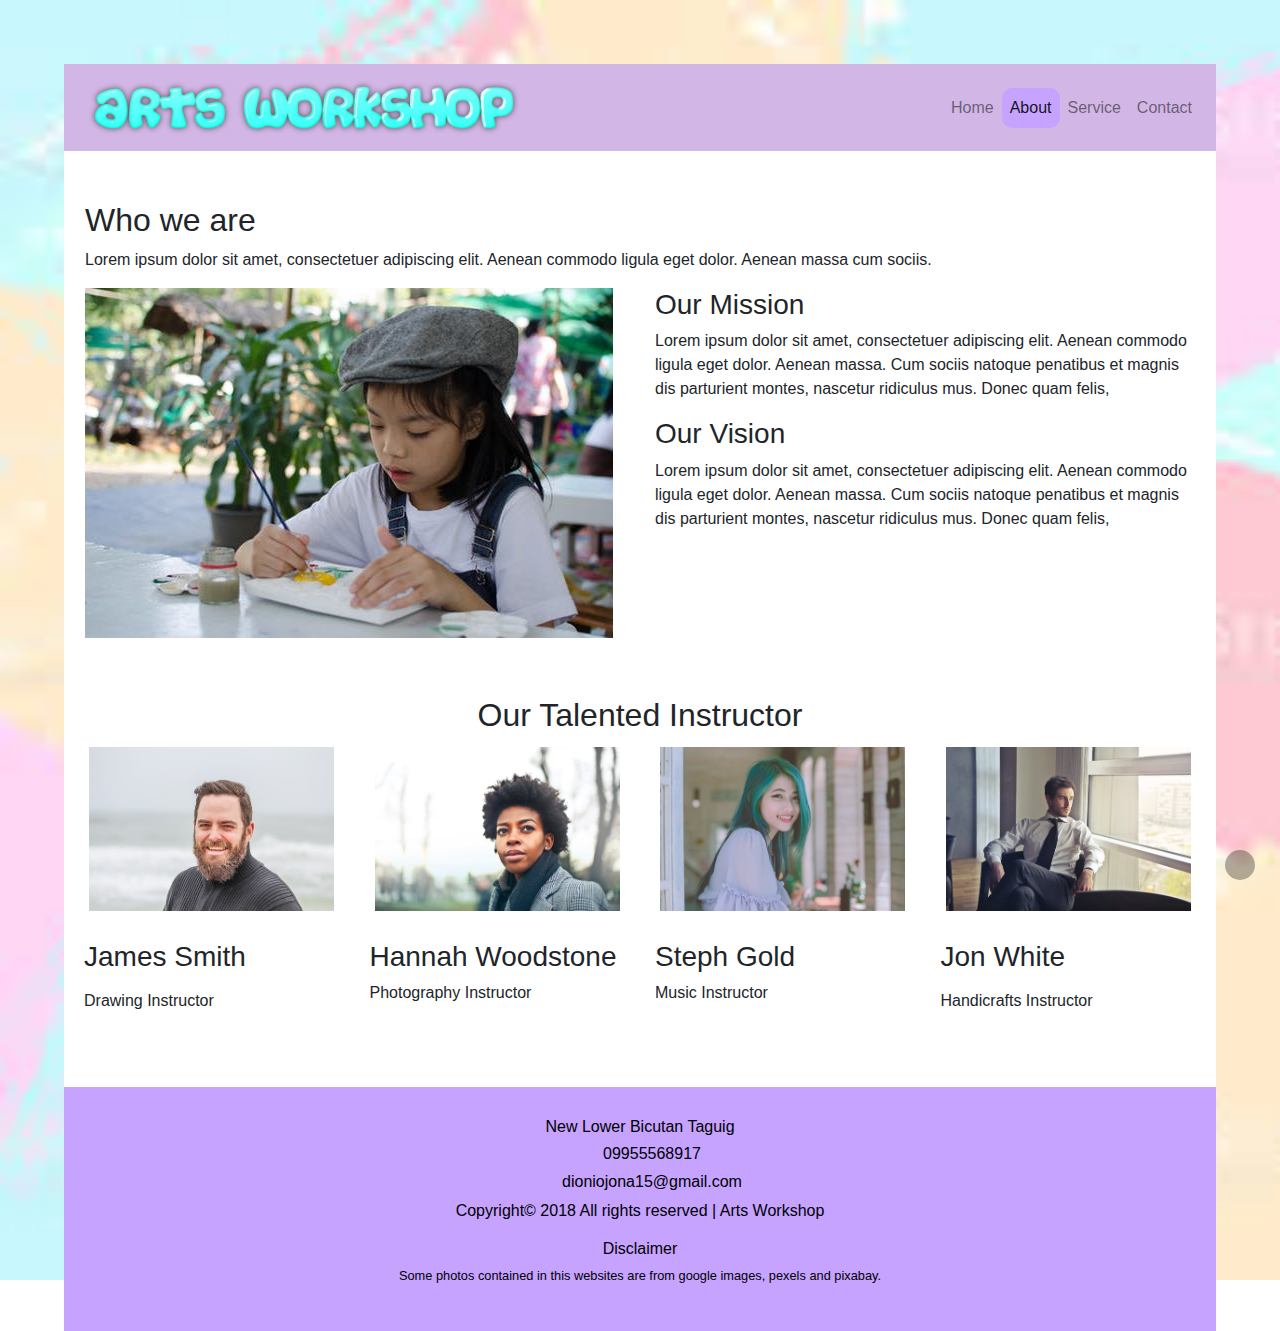
==== commit c4154207: "updated" ====
--- a/about.html
+++ b/about.html
@@ -28,7 +28,7 @@
 
  <div class="main-wrapper-first">
 		<nav class="navbar navbar-expand-lg navbar-light">
-				<a class="navbar-brand" href="#"><img src="assets/images/brand-logo.png" width="50" height="30" class="d-inline-block align-top"> Art Workshop</a>
+				<img class="logo" src="assets/images/logo.png">
 				<button class="navbar-toggler" type="button" data-toggle="collapse" data-target="#navbarNav"><span class="navbar-toggler-icon"></span></button>
 
                 <div class="collapse navbar-collapse" id="navbarNav"> 
@@ -183,72 +183,7 @@
   <!-- scroll up-->
         <div class="scrollup">
             <a href="#"><i class="fa fa-chevron-up"></i></a>
-        </div><!-- End off scroll up->
-
-
-
-
-
-
-
-
-
-
-
-
-
-
-
-
-
-
-
-
-
-
-
-
-
-
-
-
-
-
-
-
-
-
-
-
-
-
-
-
-
-
-
-
-
-
-
-
-
-
-
-
-
-
-
-
-
-
-
-
-
-
-
-
-
+        </div><!-- End off scroll up -->
 
 
 	<!--j-Query -->
--- a/assets/css/about.css
+++ b/assets/css/about.css
@@ -1,34 +1,7 @@
-
-
-
-
-
-/* navbar */
-
-.navbar {
-  background-color: #d2b6e5;
- }
-
-.navbar a.active {
-  background-color: #c5a3ff;
-  border-radius: 10px;
+* {
+    margin: 0;
+    padding: 0;
 }
-
-
-/* about */
-
-.about-title {
-	margin-top: 50px;
-}
-
-.about-area {
-  background-color: #fff;
-}
-
-ul {
-  list-style-type: none;
-}
-
 body {
   background-attachment: fixed;
   background-image: url("../images/bg.jpg");
@@ -36,6 +9,7 @@
   background-repeat: no-repeat;
   background-size: cover;
   position: relative;
+  font-family: 'Montserrat Alternates', sans-serif;
 }
 
 body:after {
@@ -51,20 +25,49 @@
   z-index: -1;
 }
 
+/* navbar */
+.navbar {
+  background-color: #d2b6e5;
+ }
 
+.navbar a.active {
+  background-color: #c5a3ff;
+  border-radius: 10px;
+}
 
+/* about */
+.about-title {
+	margin-top: 50px;
+}
+
+.about-area {
+  background-color: #fff;
+}
+
+ul {
+  list-style-type: none;
+}
+
+.logo {
+  width: 40%;
+}
+
+@media (max-width: 767px) {
+  .logo {
+    width: 70%;
+  }
+}
 
 /* wrapper */
-
 .main-wrapper-first {
-  width: 60.75%;
+  width: 90%;
   margin: 0 auto;
-  margin-top: 6rem;
+  margin-top: 4rem;
 }
 
 @media (min-width: 1200px) {
   .main-wrapper-first {
-    width: 75%;
+    width: 90%;
   }
 }
 
@@ -76,20 +79,19 @@
 
 @media (max-width: 767px) {
   .main-wrapper-first {
-    margin-top: 3rem;
+    margin-top: 1rem;
     width: 90%;
   }
 }
 
-
 .main-wrapper {
-  width: 68.75%;
+  width: 90%;
   margin: 0 auto;
 }
 
 @media (min-width: 1200px) {
   .main-wrapper {
-    width: 75%;
+    width: 90%;
   }
 }
 
@@ -105,11 +107,7 @@
   }
 }
 
-
-
 /* instructor */
-
-
 .instructor-area {
   background: #fff;
   padding: 10px 20px 10px 20px;
@@ -124,9 +122,42 @@
   transform: scale(1.5);
 }
 
+/* scrollup */
+.scrollup{
+  width: 30px;
+  height: 30px;
+  border-radius: 15px;
+  opacity: .3;
+  position: fixed;
+  bottom: 20px;
+  right: 25px;
+  color: #fff;
+  cursor: pointer;
+  background-color: #000;
+  z-index: 1000;
+  transition: opacity .5s, background-color .5s;
+  -moz-transition: opacity .5s, background-color .5s;
+  -webkit-transition: opacity .5s, background-color .5s;
+}
+
+.scrollup:hover {
+  background: blueviolet;
+  opacity: 1;
+}
+
+.scrollup i {
+  font-size: 13px;
+  position: absolute;
+  opacity: 1;
+  color: #fff;
+  left: 50%;
+  top: 50%;
+  margin-top: -7px;
+  margin-left: -6px;
+  text-decoration: none;
+}
 
 /* footer */
-
 footer {
   background: #c5a3ff; 
   width: 100%;
@@ -135,46 +166,3 @@
   padding: 30px 0;
 }
 
-
-
-
-
-/* scrollup */
-
-.scrollup{
-    width: 30px;
-    height: 30px;
-    border-radius: 15px;
-    opacity: .3;
-    position: fixed;
-    bottom: 20px;
-    right: 25px;
-    color: #fff;
-    cursor: pointer;
-    background-color: #000;
-    z-index: 1000;
-    transition: opacity .5s, background-color .5s;
-    -moz-transition: opacity .5s, background-color .5s;
-    -webkit-transition: opacity .5s, background-color .5s;
-}
-
-.scrollup:hover {
-    background: blueviolet;
-    opacity: 1;
-}
-
-.scrollup i {
-    font-size: 13px;
-    position: absolute;
-    opacity: 1;
-    color: #fff;
-    left: 50%;
-    top: 50%;
-    margin-top: -7px;
-    margin-left: -6px;
-    text-decoration: none;
-
-}
-
-
-
